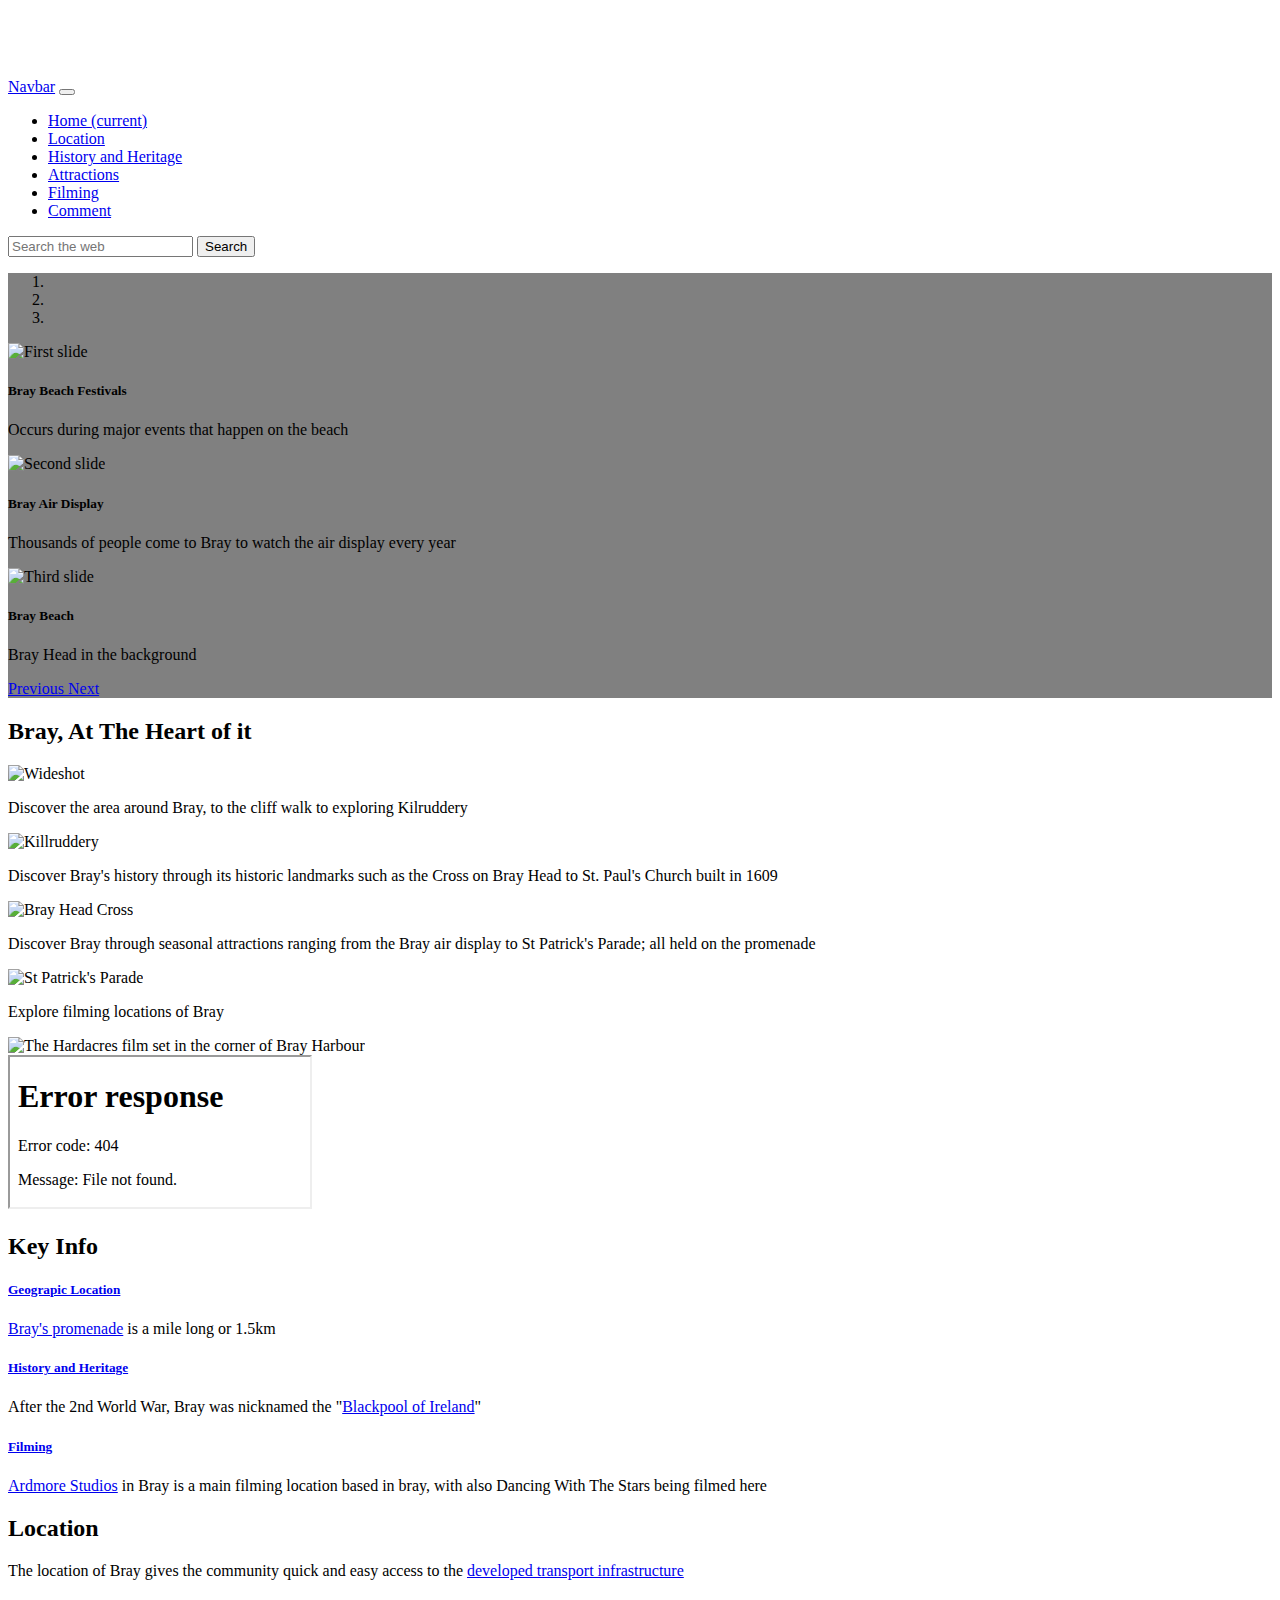
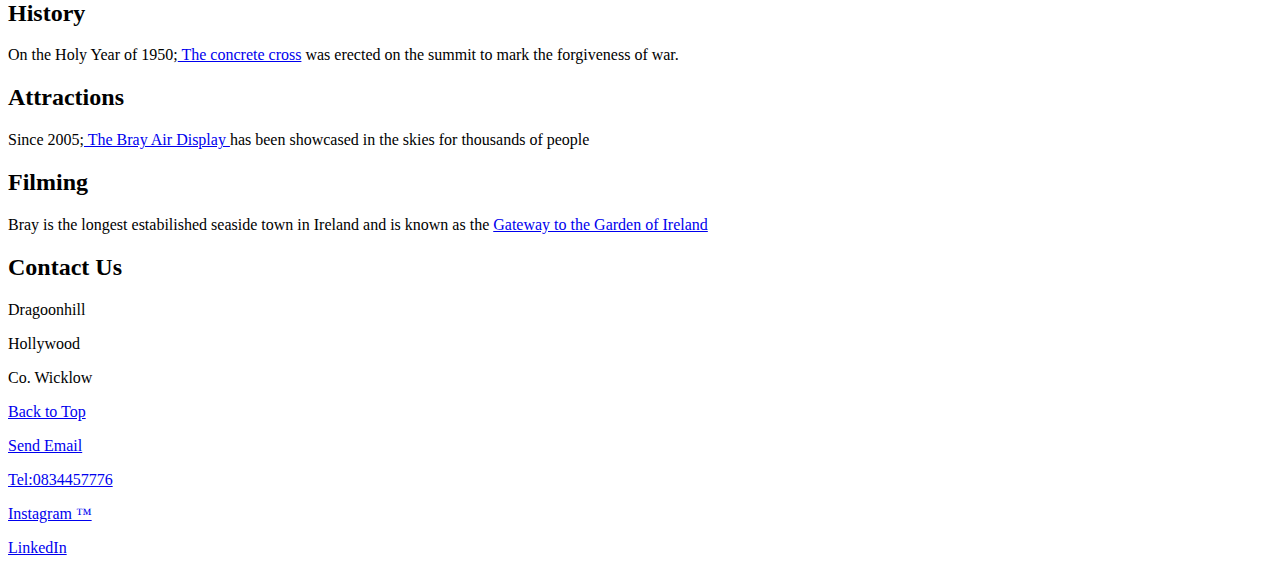
==== index.html @ 22713415 "Add files via upload" ====
<!DOCTYPE html>
<html lang="en">
  <head>
    <meta charset="utf-8">
	<meta http-equiv="X-UA-Compatible" content="IE=edge">
	<meta name="viewport" content="width=device-width, initial-scale=1">
    <title>Bray - Home Page</title>
	<meta name="description" content="Explore Bray through its history, Filming and geograpic location">
	<meta name="author" content="Darren Carroll">
	<meta name="robots" content="index">
    <!-- Bootstrap -->
	<link href="css/bootstrap-4.4.1.css" rel="stylesheet">
	<link href="css/styles.css" rel="stylesheet">
	  <!-- Google font starts here  -->
	  <link href="https://fonts.googleapis.com/css2?family=Artifika&display=swap" rel="stylesheet">
	
  </head>
  <body style="padding-top: 70px">
  	  <!-- body code goes here -->
	  <!-- Navigation bar starts here  -->
    <nav class="navbar fixed-top navbar-expand-lg navbar-light bg-light"> <a class="navbar-brand" href="#">Navbar</a>
      <button class="navbar-toggler" type="button" data-toggle="collapse" data-target="#navbarSupportedContent1" aria-controls="navbarSupportedContent1" aria-expanded="false" aria-label="Toggle navigation"> <span class="navbar-toggler-icon"></span> </button>
      <div class="collapse navbar-collapse" id="navbarSupportedContent1">
        <ul class="navbar-nav mr-auto">
          <li class="nav-item active"> <a class="nav-link" href="index.html">Home <span class="sr-only">(current)</span></a> </li>
       	  <li class="nav-item"> <a class="nav-link" href="location.html">Location</a> </li>
		  <li class="nav-item"> <a class="nav-link" href="history.html">History and Heritage </a> </li>
		  <li class="nav-item"> <a class="nav-link" href="attractions.html">Attractions</a> </li>
		  <li class="nav-item"> <a class="nav-link" href="filming.html">Filming</a> </li>
		  <li class="nav-item"> <a class="nav-link" href="comment.html">Comment</a> </li>
        </ul>
		    <!-- Navigation bar ends here  -->
        <form action="https://www.google.ie/search" class="form-inline my-2 my-lg-0">
          <input name="q" class="form-control mr-sm-2" type="search" placeholder="Search the web " aria-label="Search">
          <button class="btn btn-outline-success my-2 my-sm-0" type="submit">Search</button>
        </form>
      </div>
  </nav>
    <div id="carouselExampleIndicators1" class="carousel slide" data-ride="carousel" style="background-color: grey">
      <ol class="carousel-indicators">
        <li data-target="#carouselExampleIndicators1" data-slide-to="0" class="active"></li>
        <li data-target="#carouselExampleIndicators1" data-slide-to="1"></li>
        <li data-target="#carouselExampleIndicators1" data-slide-to="2"></li>
      </ol>
      <div class="carousel-inner" role="listbox">
        <div class="carousel-item active"> <img class="d-block mx-auto" src="images/BrayBeachEvents.jpg" alt="First slide">
          <div class="carousel-caption">
            <h5>Bray Beach Festivals</h5>
            <p>Occurs during major events that happen on the beach</p>
          </div>
        </div>
        <div class="carousel-item"> <img class="d-block mx-auto" src="images/AirDisplay.jpg" alt="Second slide">
          <div class="carousel-caption">
            <h5>Bray Air Display</h5>
            <p>Thousands of people come to Bray to watch the air display every year</p>
          </div>
        </div>
        <div class="carousel-item"> <img class="d-block mx-auto" src="images/BrayBeach.jpg" alt="Third slide">
          <div class="carousel-caption">
            <h5>Bray Beach</h5>
            <p>Bray Head in the background</p>
          </div>
        </div>
      </div>
      <a class="carousel-control-prev" href="#carouselExampleIndicators1" role="button" data-slide="prev"> <span class="carousel-control-prev-icon" aria-hidden="true"></span> <span class="sr-only">Previous</span> </a> <a class="carousel-control-next" href="#carouselExampleIndicators1" role="button" data-slide="next"> <span class="carousel-control-next-icon" aria-hidden="true"></span> <span class="sr-only">Next</span> </a> </div>
	   <div class="container">
	   <div class="row">
		 <section class="col-sm-12 col-lg-8">
				
			<h2>Bray, At The Heart of it</h2>
			<img src="images/Wideshot.jpg" alt="Wideshot" usemap="#bray">
			<map name="bray">
			<area shape="rect" coords="0,0,725,200" href="https://www.irishtimes.com/property/residential/2023/03/12/wicklow-turning-the-garden-of-ireland-into-a-lifestyle-destination/" alt="New Homes" title="New homes">
			<area shape="rect" coords="0,205,725,380" href="https://killruddery.com/" alt="Killruddery" title="Killruddery"></map>
				  
			<p>Discover the area around Bray, to the cliff walk to exploring Kilruddery</p>
			<img src="images/Killruddery.jpg" alt="Killruddery" usemap="#Killruddery">
			<map name="Killruddery">
			<area shape="rect" coords="0,0,725,408" href="https://killruddery.com/" alt="Killruddery" title="Killruddery">
			</map>
			 
			<p>Discover Bray's history through its historic landmarks such as the Cross on Bray Head to <span class="bold italic">St. Paul's Church built in 1609</span></p>
			<img src="images/Cross.jpg" alt="Bray Head Cross" usemap="#Cross">
			<map name="Cross">
			<area shape="rect" coords="0,0,725,480" href="https://www.connollycove.com/bray-head-county-wicklow/" alt="Cross" title="Cross">
			</map>
			 
			<p>Discover Bray through seasonal attractions ranging from the Bray air display to St Patrick's Parade; all held on the promenade</p>
			<img src="images/Parade.jpg" alt="St Patrick's Parade" usemap="#Parade">
			<map name="Parade">
			<area shape="rect" coords="0,0,725,483" href="https://bray.ie/stpatricksfestival/" alt="Parade" title="Parade"> 
			</map>
			 
			<p>Explore filming locations of Bray</p>
		    <img src="images/Harbour.jpg" alt="The Hardacres film set in the corner of Bray Harbour" usemap="#Harbour" class="bMargin">
		    <map name="Harbour">
		    <area shape="rect" coords="0,0,725,544" href="https://www.facebook.com/groups/brayopenforum/posts/2347453008786868/" alt="Harbour" title="Harbour">
		    </map>
			
		    <div class="embed-responsive embed-responsive-16by9">
		      <iframe class="embed-responsive-item" src="video/BrayDrone.mp4"></iframe>
	       </div>
         </section>
		   
			<aside class="col-sm-12 col-lg-4">
			<h2>Key Info </h2>
			<div id="accordion1" role="tablist">
			  <div class="card">
			    <div class="card-header" role="tab" id="headingOne1">
			      <h5 class="mb-0"> <a data-toggle="collapse" href="#collapseOne1" role="button" aria-expanded="true" aria-controls="collapseOne1"> Geograpic Location </a> </h5>
		        </div>
			    <div id="collapseOne1" class="collapse show" role="tabpanel" aria-labelledby="headingOne1" data-parent="#accordion1">
			      <div class="card-body"><a href="location.html">Bray's promenade</a> is a mile long or 1.5km</div>
		        </div>
		      </div>
			  <div class="card">
			    <div class="card-header" role="tab" id="headingTwo1">
			      <h5 class="mb-0"> <a class="collapsed" data-toggle="collapse" href="#collapseTwo1" role="button" aria-expanded="false" aria-controls="collapseTwo1"> History and Heritage </a> </h5>
		        </div>
			    <div id="collapseTwo1" class="collapse" role="tabpanel" aria-labelledby="headingTwo1" data-parent="#accordion1">
			      <div class="card-body">After the 2nd World War, Bray was nicknamed the "<a href="history.html">Blackpool of Ireland</a>"</div>
		        </div>
		      </div>
			  <div class="card">
			    <div class="card-header" role="tab" id="headingThree1">
			      <h5 class="mb-0"> <a class="collapsed" data-toggle="collapse" href="#collapseThree1" role="button" aria-expanded="false" aria-controls="collapseThree1"> Filming </a> </h5>
		        </div>
			    <div id="collapseThree1" class="collapse" role="tabpanel" aria-labelledby="headingThree1" data-parent="#accordion1">
			      <div class="card-body"><a href="https://www.ardmore.ie/" target="_blank">Ardmore Studios</a> in Bray is a main filming location based in bray, with also Dancing With The Stars being filmed here</div>
		        </div>
		      </div>
			  </div>
            </aside>
		   </div>   
	  	   </div>
	  <div class="container">
	  <div class="row top bio">
	  <div class="boxl col-sm-12 col-md-6 col-xl-3">
	  <h2>Location</h2>
      <p>The location of Bray gives the community quick and easy access to the <a href="location.html">developed transport infrastructure</a></p>
	  </div>
		  
      <div class="boxl col-sm-12 col-md-6 col-xl-3">
	  <h2>History</h2>
	  <p>On the Holy Year of 1950;<a href="history.html"> The concrete cross</a> was erected on the summit to mark the <span class="bold cColour">forgiveness of war.</span></p>
	  </div>
		  
	  <div class="boxl col-sm-12 col-md-6 col-xl-3">
	  <h2>Attractions</h2>
      <p>Since 2005;<a href="https://brayairdisplay.com/" target="_blank"> The Bray Air Display </a> has been showcased in the skies for thousands of people</p> 
	  </div>
		  
      <div class="boxl col-sm-12 col-md-6 col-xl-3">
	  <h2>Filming</h2>
	  <p>Bray is the longest estabilished seaside town in Ireland and is known as the <a href="https://www.wicklow.ie/Living/Your-Council/Municipal-Districts/Bray/Gateway-to-the-Garden-of-Ireland" target="_blank">Gateway to the Garden of Ireland</a> </p>
	  </div>
	  </div>
	  </div>
	  
	  <div class="container">
 	  <div class="row">
	  <footer>
	  <h2 class="contact">Contact Us</h2>
	  <div class="footerL col-sm-12 col-lg-6">
		   <p>Dragoonhill</p>
		   <p>Hollywood</p>
		   <p>Co. Wicklow</p>
	  <p><a href="#carouselExampleIndicators1">Back to Top</a></p>
		  </div>
	  <div class="footerR col-sm-12 col-lg-6">
      <p class="outlook"><a href="mailto:darrendjcarroll@gmail.com">Send Email</a></p>
	  <p><a href="tel:0834457776">Tel:0834457776</a></p>
	  <p class="insta"><a href="https://www.instagram.com/" target="_blank">Instagram &trade;</a></p>
	  <p class="linked"><a href="https://www.linkedin.com/">LinkedIn</a></p>
	  </div>
	  </footer>
	  </div>
	  </div>
	  
    <!-- jQuery (necessary for Bootstrap's JavaScript plugins) --> 
	<script src="js/jquery-3.4.1.min.js"></script>

	<!-- Include all compiled plugins (below), or include individual files as needed -->
	<script src="js/popper.min.js"></script> 
  <script src="js/bootstrap-4.4.1.js"></script>
  </body>
</html>
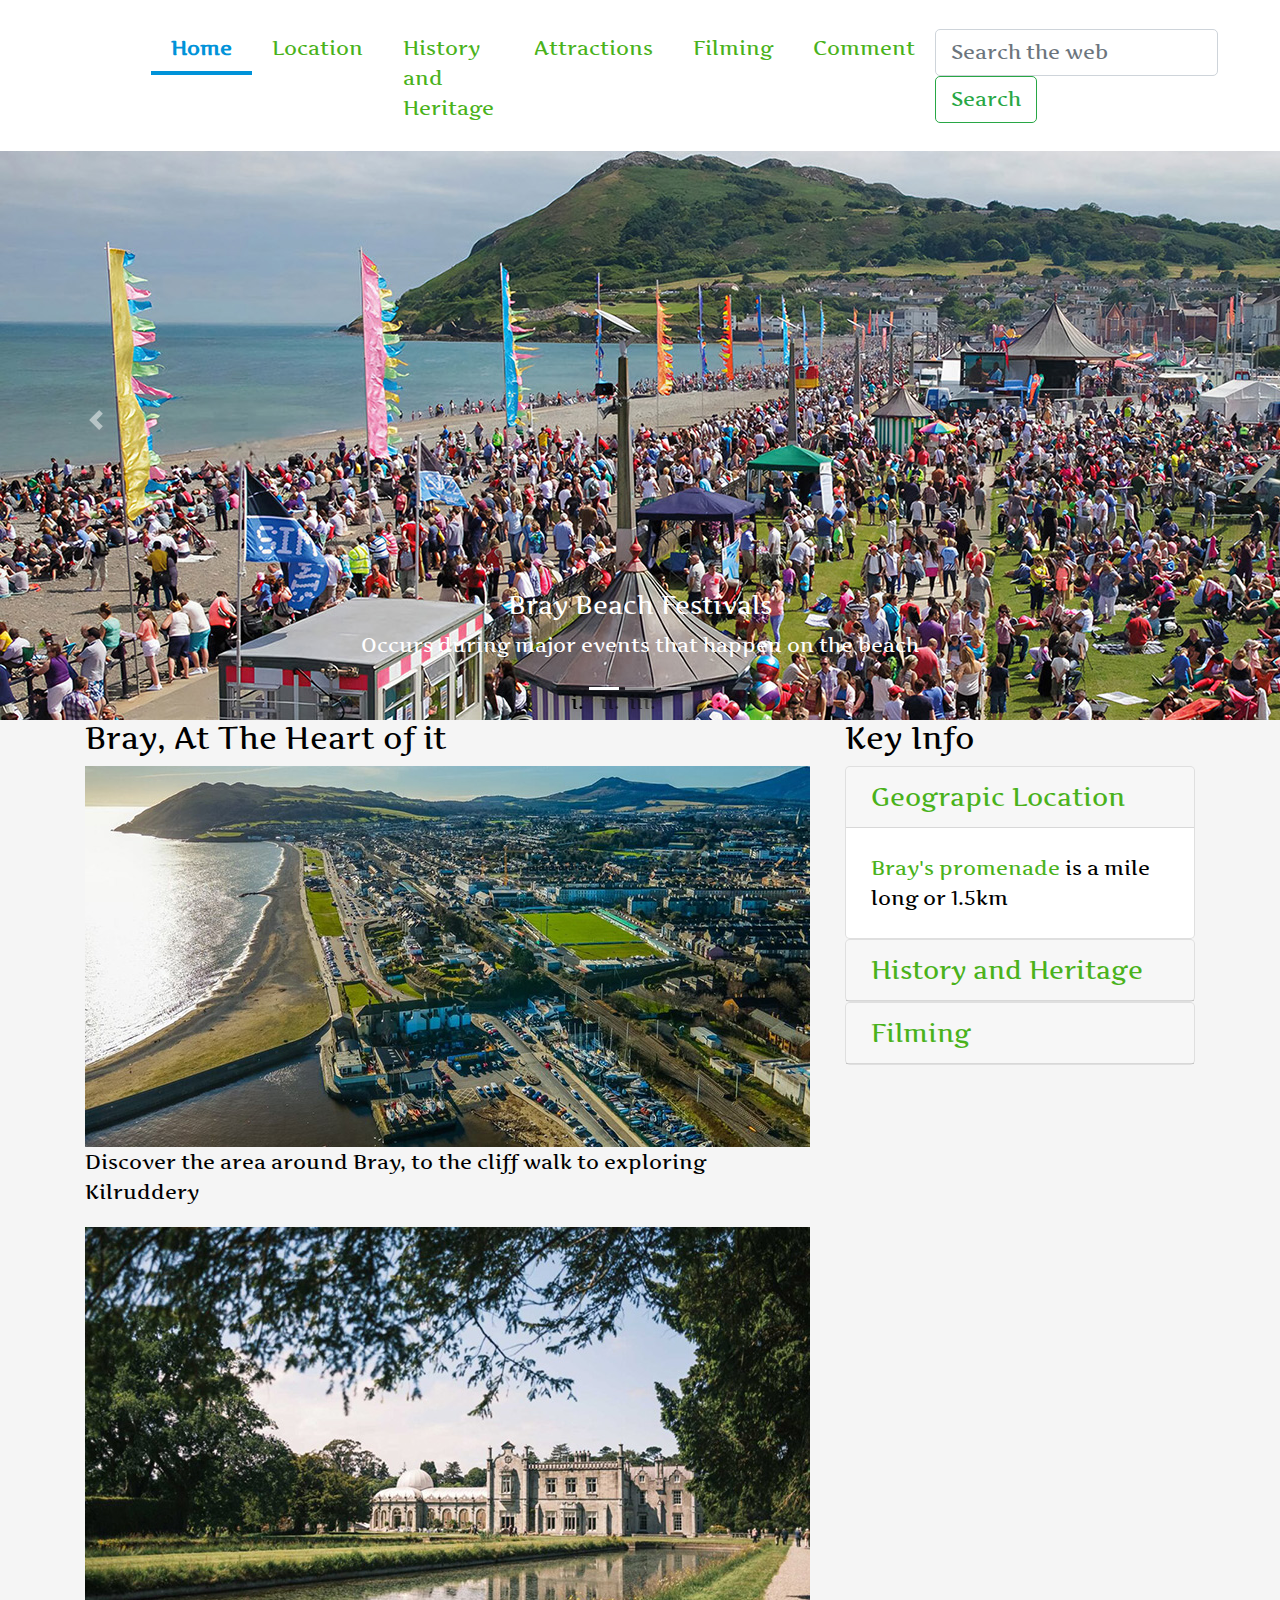
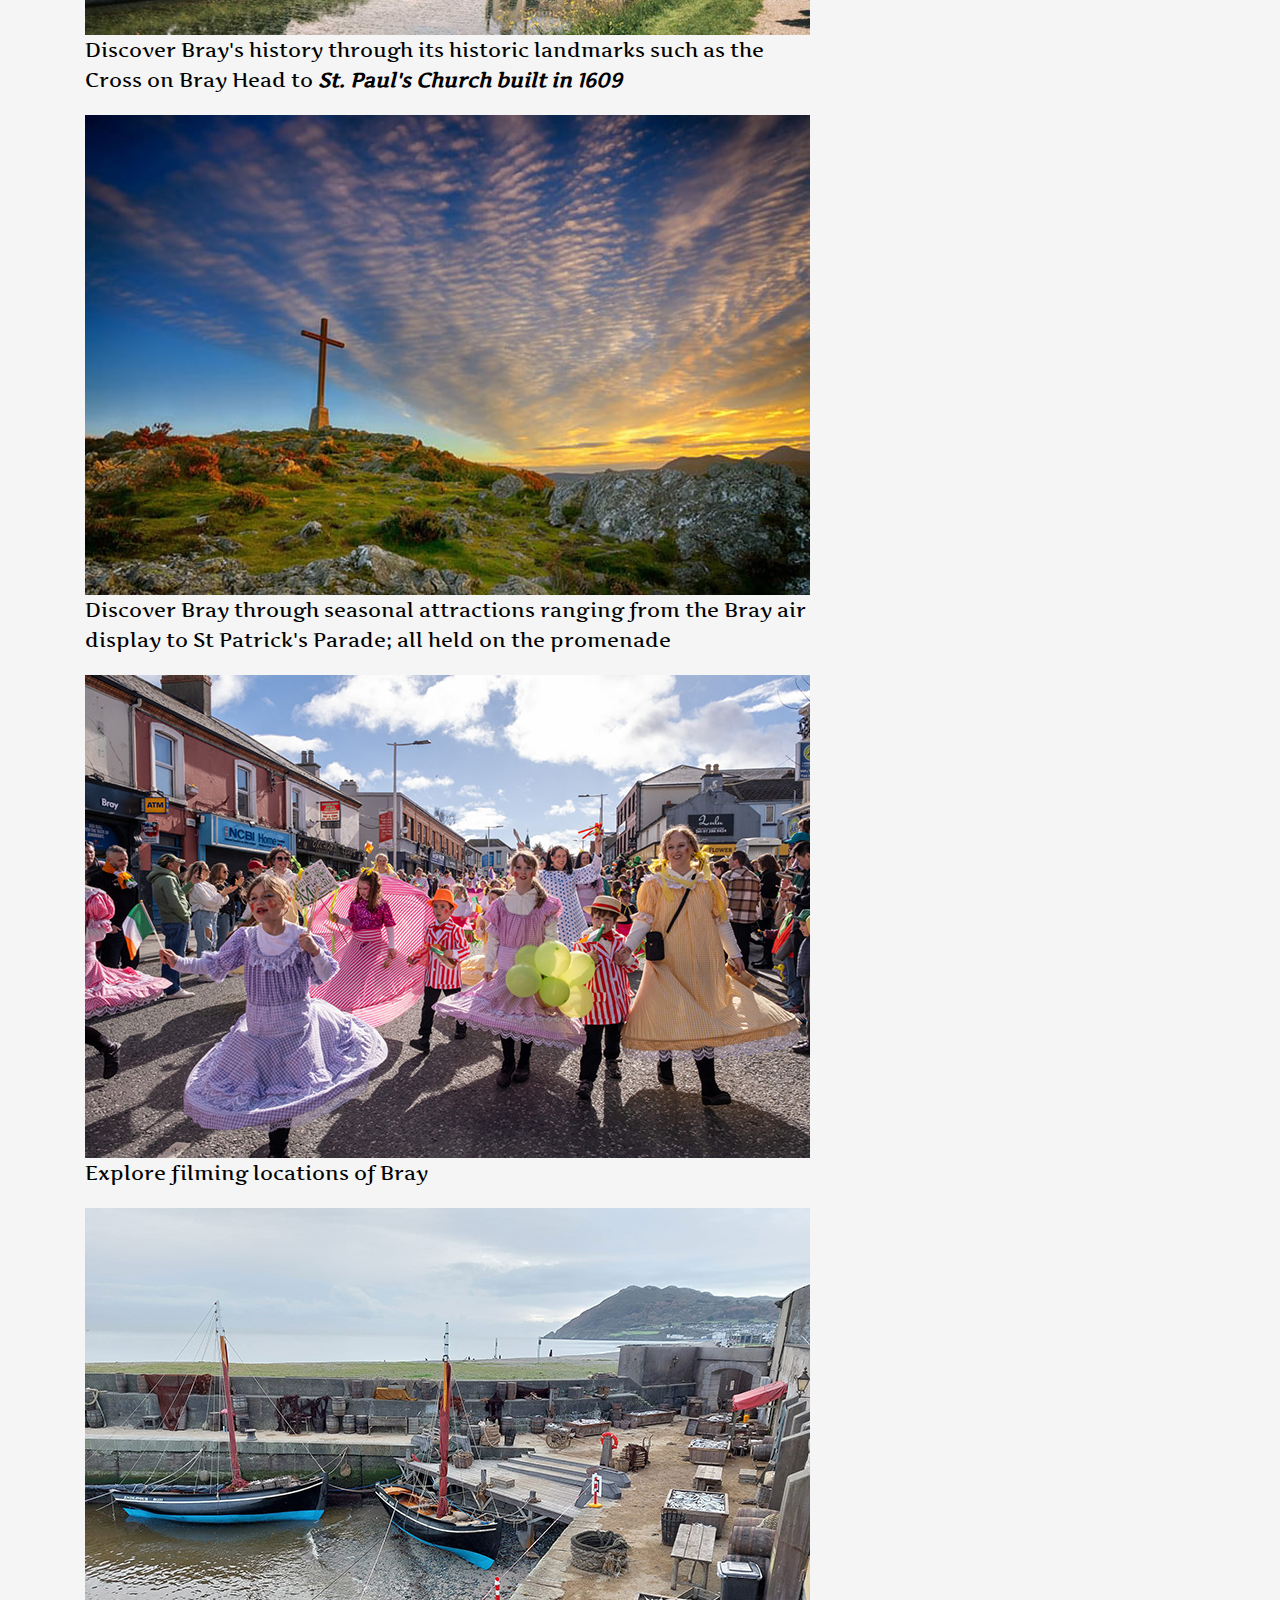
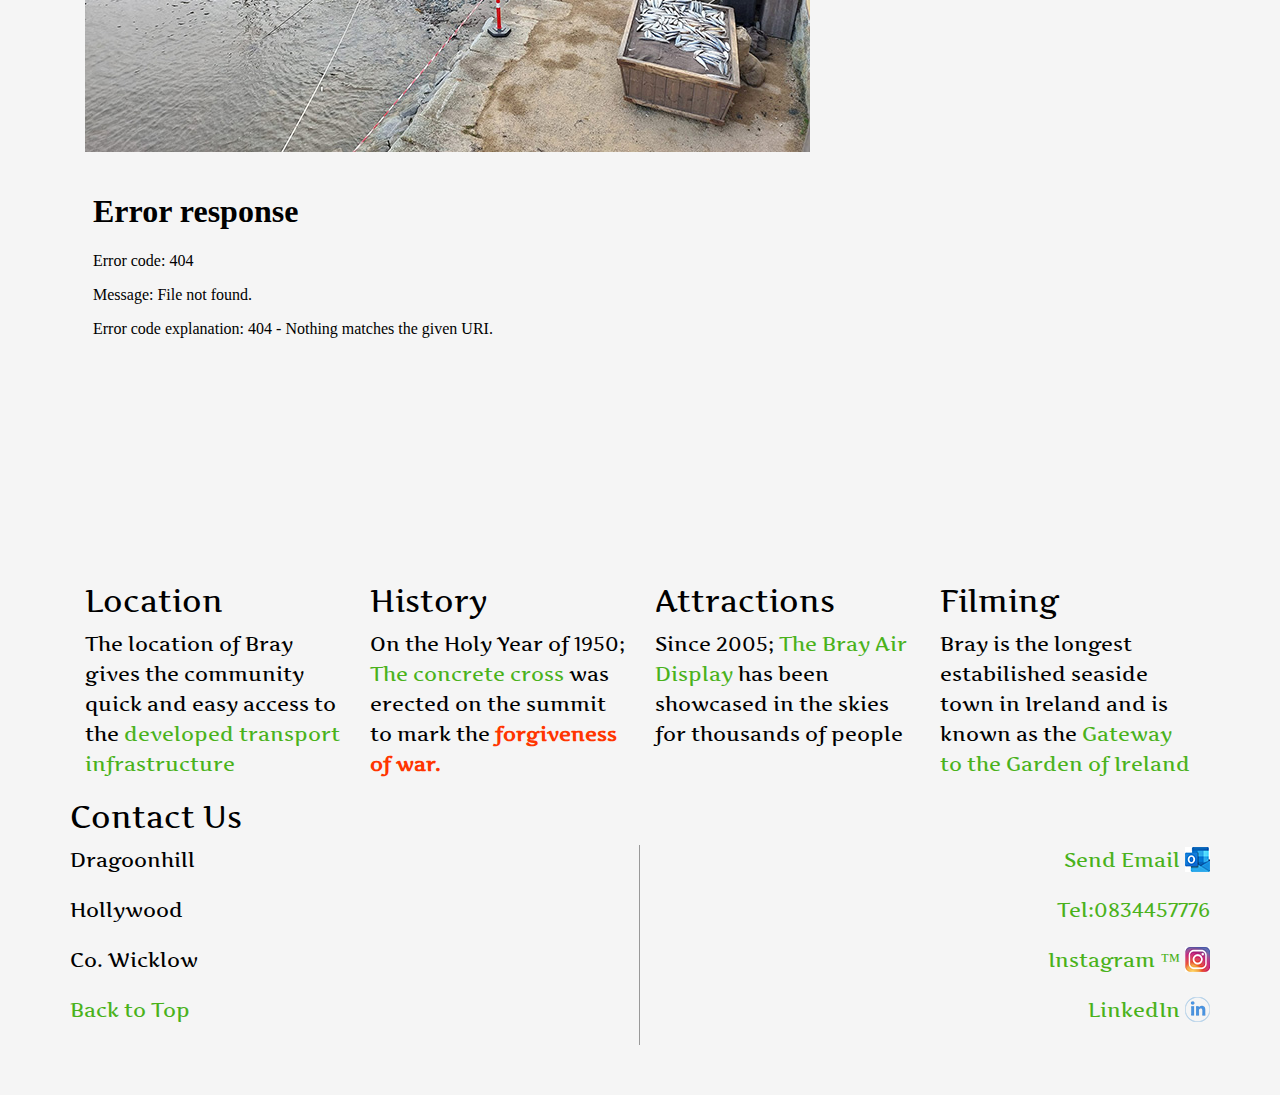
==== commit b7c803eb: "Update index.html" ====
--- a/index.html
+++ b/index.html
@@ -184,4 +184,4 @@
 	<script src="js/popper.min.js"></script> 
   <script src="js/bootstrap-4.4.1.js"></script>
   </body>
-</html>+</html>
--- a/css/styles.css
+++ b/css/styles.css
@@ -0,0 +1,301 @@
+@charset "utf-8";
+/* CSS Document */
+html {
+		font-size: 20px;
+		scroll-behavior: smooth;
+}
+body {
+		font-family: "Artifika", serif;		                /*Specifies the font of all text*/
+		width: 100%;										/*Specifies the Width of the page*/
+		margin: 50px auto;			   	 					/*Specifies the pixel margin for the top and bottom of the page*/
+		background: rgb(245,245,245);					    /*Specifies the background colour*/
+		color: #000;									    /*Specifies the text colour */
+		line-height: 1.5; 								    /*Specifies the line spacing*/
+}
+/*Navbar Styles*/
+nav.navbar{
+	padding:20px;                                           /*Creates space inside the navabr*/
+	background-color:#fff !important;                       /*Sets background colour for navbar*/
+}
+nav.navbar .navbar-nav{                                     /*Box that contains the links*/
+	padding-top:5px;
+	padding-left:20px;
+}
+nav.navbar .navbar-nav a.nav-link{                          /*Sets the space around the links*/
+	padding:8px 20px;
+	color:#4AB21B;                                          /*Colour of the link*/
+	text-align:left;
+	font-size:1rem;                                         /*Font Size*/
+}
+nav.navbar .navbar-nav a.nav-link:hover{                    /*Hover Colour*/
+	color:#0093D9;
+}
+nav.navbar .navbar-nav .active a.nav-link{                  /*Styles the link for the current page*/
+	font-weight:bold;
+	color:#0093D9;
+	background:transparent;
+	border-bottom:4px solid #0093D9;
+}
+nav.navbar a.navbar-brand{                                  /*Navbar Colour*/
+	color:white;
+}
+	/* Baseline Text Styles*/
+h1 {
+	font-size: 2.5rem; 										/*multiplys the above font size in the html font size by the rem*/
+}
+h2 {														/*h for headings*/
+	font-size: 1.5rem;
+	font-variant: normal;
+}
+h3 {
+	font-size: 1.25rem;
+}
+p { 														/*p for paragraph*/
+	font-size: 1rem;
+	margin: 0 0 1rem 0;										/*putting spaces between each paragraph*/
+}
+.bold {														/*.brings in a class that can used multiple times in the page*/
+		font-weight: bold;
+}
+.italic {
+			font-style: italic;
+}
+.cColour { 
+			color: #FF3500;
+}
+/*Link Styles*/
+a:link, a:active, a:visited {
+	color: #4AB21B;
+	text-decoration: none;
+}
+a:hover {
+	text-decoration: underline;
+}
+ol li{
+	list-style-type:lower-roman;}
+
+/*Image Styles */
+.bMargin {
+	margin-bottom: 20px;
+}
+/*Footer Styles*/
+footer {
+	width:100%
+}
+footer h2 {}
+.footerL {
+	float: left;
+	padding: 0;
+	border-right: 1px solid #999;
+}
+.footerR {
+	float: right;
+	text-align: right;
+	padding: 0;
+}
+.footerR p.linked{
+	background: url("../images/linkedin.png") no-repeat right;
+	padding-right: 30px;
+}
+.footerR p.insta{
+	background: url("../images/Insta.png") no-repeat right;
+	padding-right: 30px;
+}
+.footerR p.outlook{
+	background: url("../images/outlook.png") no-repeat right;
+	padding-right: 30px;
+}
+/*Video Styles*/
+video { 
+		width: 100%;
+		height: auto;
+		margin-bottom: 1rem;
+}
+/*Post Comment Form Styles*/
+#frmComment{
+	width: 90%;
+	margin: 30px auto;
+	font-size: 0.9rem;
+}
+#frmComment label{
+	float: left;
+	width: 100%;
+	display: block;
+	padding-bottom: 10px;
+	margin-bottom: 10px;
+}
+#frmComment label span{
+	float: left;
+	width: 30%;
+	text-align: right;
+	margin-top: 10px;
+	padding-top: 20px;
+}
+#frmComment input{
+	float: left;
+	width: 50%;
+	border: 1px solid #999;
+	box-shadow: 0px 5px 5px #e3e3e3;
+	margin: 10px 0 0 20px;
+	padding: 20px 10px;
+	height: 18px;
+}
+#frmComment input:hover, #frmComment textarea:hover{
+	box-shadow: 5px 5px 8px #0093D9;
+}
+#frmComment textarea{
+	float: left;
+	width:50%;
+	margin:8px 0 0 20px;
+	border: solid 1px #999;
+	box-shadow:2px 8px 8px #e3e3e3;
+	padding:10px 0 0 5px;
+}
+select{
+	width:50%;
+	padding:12px 10px 10px 10px;
+	margin:18px 0 0 20px;
+	border:1px solid #999;
+	color:#999;
+	font-size: 16px;
+}
+#frmComment input[type=submit]{
+	padding:12px 2px;
+	text-align:center;
+	width:140px;
+	float:left;
+	color:#FFF;
+	background:#999;
+	border:1px solid #999;
+	margin:0px 0 0 50%;
+	border-radius:7px;
+	cursor: pointer;
+	height:45px;
+}
+#frmComment input[type=submit]:hover{
+	background:#999999;
+}
+/* Table Styles*/
+table {
+	border-collapse: collapse;
+	border-spacing:0;
+	width:100%;
+	margin:10px auto;
+}
+th {
+	font-size: 1rem;
+	font-weight: bold;
+	padding: 10px 8px;
+	border-bottom: 2px solid #000;
+	text-align: center
+}
+td {
+	font-size: 0.9rem;
+	border-bottom: 1px solid #CCC;
+	padding: 12px 6px;
+	text-align: center;
+}
+table tr:nth-of-type(even) {
+	background-color: rgb(225,225,225)
+}
+table tr:nth-of-type(even):hover {
+	background-color: rgb(215,215,215);
+	cursor: pointer;
+}
+table tr:nth-of-type(odd) {
+	background-color: rgb(245,245,245);
+}
+table tr:nth-of-type(odd):hover {
+	background-color: rgb(235,235,235);
+	cursor: pointer;
+}
+@media screen and (max-width: 992px){
+	.footerL {
+		border-right:none;
+		border-bottom: 1px solid #999;
+		padding-left: 1rem;
+	}
+	.footerR {
+		text-align:left;
+		padding-top: 1rem;
+	}
+	.footerR p.linked{
+		background:url("../images/linkedin.png") no-repeat 100px 0;
+		padding-right:30px;
+	}
+	.footerR p.insta{
+	    background: url("../images/Insta.png") no-repeat right;
+	    padding-right: 30px;
+    }
+	.footerR p.outlook{
+	    background: url("../images/outlook.png") no-repeat right;
+	    padding-right: 30px;
+}
+	form.form-inline{
+		width:100%;
+	}
+	form.form-inline input[type=search]{
+		width:90%
+	}
+	form.form-inline button[type=submit]{
+		display:none;
+		width:0;
+	}
+	nav.navber .navbar-nav{
+		padding-left:0;
+	}
+	nav.navbar .navbar-nav a.nav-link{
+		padding:8px 20px 8px 0;
+		width:50%
+	}
+	p {
+		font-size:0.85rem;
+	}
+	h2 {
+		font-size:1.1rem;
+	}
+}
+@media screen and (max-width: 768px) {
+	table, thead, tbody, th, td, tr, caption {
+		display: block;
+	}
+	thead tr{
+		display: none;
+	}
+	table tr:nth-of-type(even) {
+		background-color: rgba(102, 51, 121, .25);
+	}
+	table td{
+		border: none;
+		position: relative;
+		text-align: center;
+		font-size: 0.9rem;
+		border-bottom: 2px solid white;
+	}
+	td:before{
+		position: absolute;
+		top: 12px;
+		left: 10px;
+		width: 25%;
+		font-weight: bold;
+		white-space: nowrap;
+		text-align: left;
+		font-size: 0.9rem;
+	}
+	td:nth-of-type(4){
+		border-bottom: 4px solid white;
+	}
+	/* Lable the data */
+	td:nth-of-type(1):before{
+		content: "Existance:";
+	}
+	td:nth-of-type(1):before{
+		content: "Price (hour):";
+	}
+	td:nth-of-type(1):before{
+		content: "Availablility:";
+	}
+	td:nth-of-type(1):before{
+		content: "Access:";
+	}
+}
